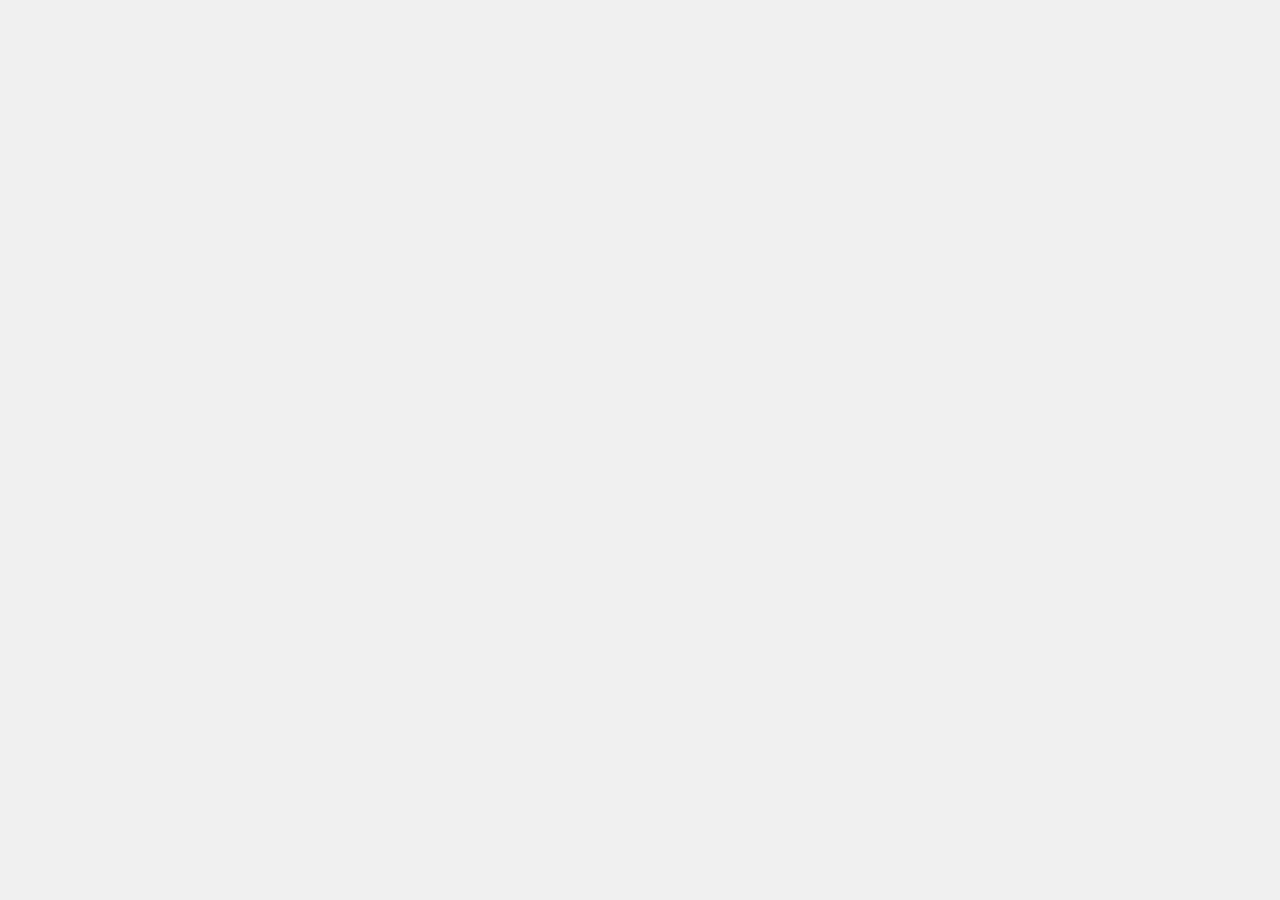
==== index.html @ 879d2b6f "first commit" ====
<!DOCTYPE html>
<html lang="en">
  <head>
    <meta charset="UTF-8" />
    <meta name="viewport" content="width=device-width, initial-scale=1.0" />
    <title>Creative Letter</title>
    <link rel="stylesheet" href="css/styles1.css" />
    <script src="scripts1.js"></script>
  </head>
  <body>
    <div class="container">
      <section class="letter-section" id="section1">
        <h1 class="letter-heading">My Dearest Love,</h1>
        <p class="letter-text">
          Every day with you feels like a beautiful dream. Your smile lights up
          my world...
        </p>
      </section>

      <section class="letter-section" id="section2">
        <h1 class="letter-heading">A Promise</h1>
        <p class="letter-text">
          I promise to always be there for you, through thick and thin. You mean
          the world to me...
        </p>
      </section>

      <section class="letter-section" id="section3">
        <h1 class="letter-heading">Forever Yours</h1>
        <p class="letter-text">
          Together, we will create a future filled with love, laughter, and
          endless adventures...
        </p>
      </section>

      <section class="letter-section" id="section4">
        <h1 class="letter-heading">With All My Heart,</h1>
        <p class="letter-text">Yours truly, [Your Name]</p>
      </section>
    </div>
  </body>
</html>
---- css/styles1.css ----
* {
  margin: 0;
  padding: 0;
  box-sizing: border-box;
}

body {
  font-family: 'Arial', sans-serif;
  background-color: #f0f0f0;
  color: #333;
  overflow-x: hidden;
  scroll-behavior: smooth;
}

.container {
  max-width: 800px;
  margin: 0 auto;
  padding: 20px;
}

.letter-section {
  margin: 20px 0;
  padding: 30px;
  background: #fff;
  box-shadow: 0 4px 8px rgba(0, 0, 0, 0.1);
  opacity: 0;
  transform: translateY(100px);
  transition: opacity 1s ease, transform 1s ease;
}

.letter-section.visible {
  opacity: 1;
  transform: translateY(0);
}

.letter-heading {
  font-size: 2em;
  color: #444;
  margin-bottom: 15px;
  text-align: center;
}

.letter-text {
  font-size: 1.2em;
  line-height: 1.6;
  text-align: justify;
  color: #555;
  letter-spacing: 0.5px;
}

@media (max-width: 600px) {
  .letter-heading {
    font-size: 1.5em;
  }

  .letter-text {
    font-size: 1em;
  }
}
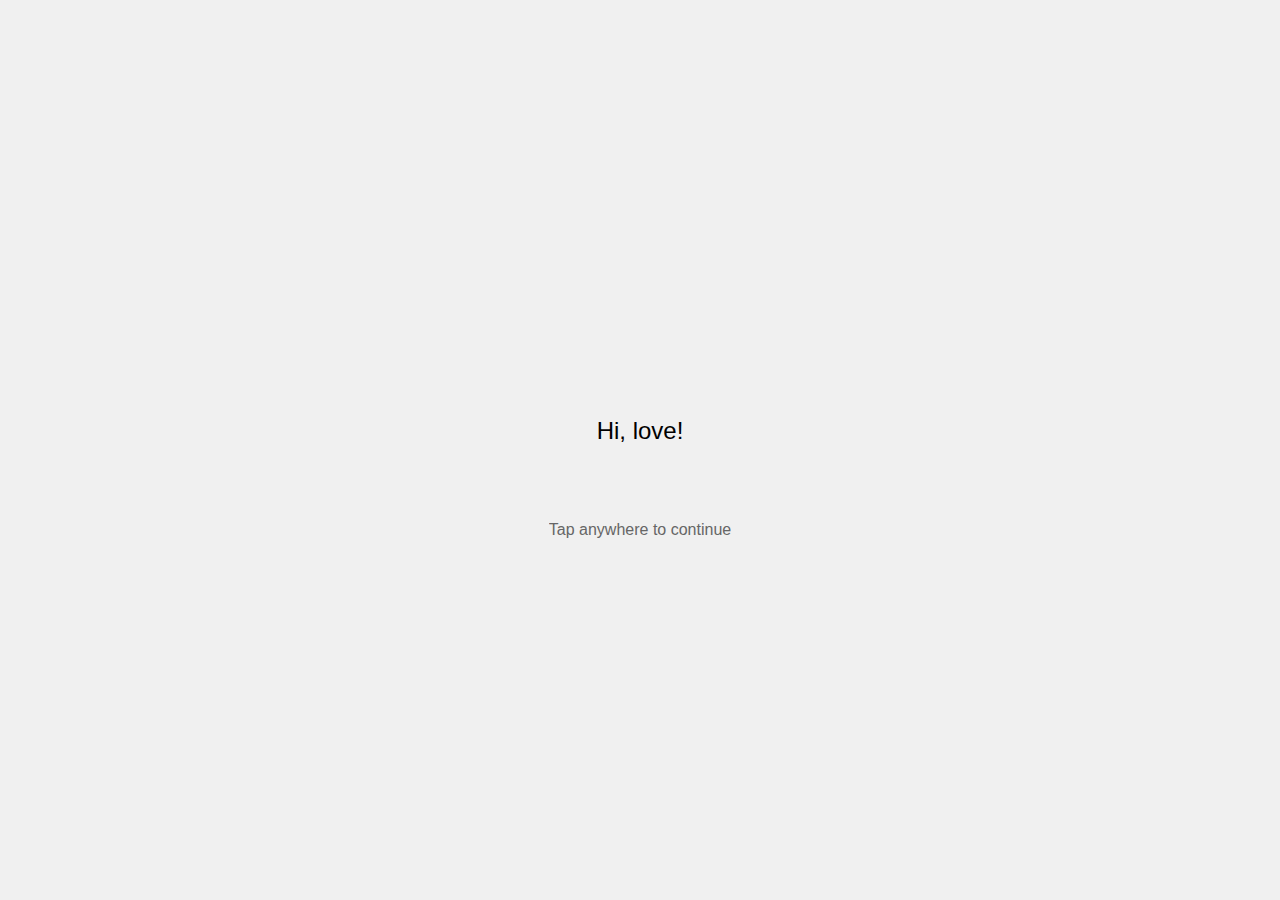
==== commit 30389802: "2nd commit" ====
--- a/index.html
+++ b/index.html
@@ -3,40 +3,14 @@
   <head>
     <meta charset="UTF-8" />
     <meta name="viewport" content="width=device-width, initial-scale=1.0" />
-    <title>Creative Letter</title>
+    <title>Letter ko kay Avhs</title>
     <link rel="stylesheet" href="css/styles1.css" />
-    <script src="scripts1.js"></script>
   </head>
   <body>
-    <div class="container">
-      <section class="letter-section" id="section1">
-        <h1 class="letter-heading">My Dearest Love,</h1>
-        <p class="letter-text">
-          Every day with you feels like a beautiful dream. Your smile lights up
-          my world...
-        </p>
-      </section>
+    <div id="typewriter"></div>
+    <div id="nextLabel">Tap anywhere to continue</div>
+    <button id="navigationButton">Click mo kung mahal mo ko</button>
 
-      <section class="letter-section" id="section2">
-        <h1 class="letter-heading">A Promise</h1>
-        <p class="letter-text">
-          I promise to always be there for you, through thick and thin. You mean
-          the world to me...
-        </p>
-      </section>
-
-      <section class="letter-section" id="section3">
-        <h1 class="letter-heading">Forever Yours</h1>
-        <p class="letter-text">
-          Together, we will create a future filled with love, laughter, and
-          endless adventures...
-        </p>
-      </section>
-
-      <section class="letter-section" id="section4">
-        <h1 class="letter-heading">With All My Heart,</h1>
-        <p class="letter-text">Yours truly, [Your Name]</p>
-      </section>
-    </div>
+    <script src="js/scripts1.js"></script>
   </body>
 </html>
--- a/css/styles1.css
+++ b/css/styles1.css
@@ -1,59 +1,44 @@
-* {
+body,
+html {
+  height: 100%;
   margin: 0;
   padding: 0;
-  box-sizing: border-box;
+  font-family: Arial, sans-serif;
+  display: flex;
+  flex-direction: column;
+  justify-content: center;
+  align-items: center;
+  background-color: #f0f0f0;
+  overflow: hidden;
 }
-
-body {
-  font-family: 'Arial', sans-serif;
-  background-color: #f0f0f0;
-  color: #333;
-  overflow-x: hidden;
-  scroll-behavior: smooth;
+#typewriter {
+  font-size: 24px;
+  padding: 20px;
+  text-align: center;
+  min-height: 100px;
+  display: flex;
+  align-items: center;
+  justify-content: center;
 }
-
-.container {
-  max-width: 800px;
-  margin: 0 auto;
-  padding: 20px;
+#nextLabel {
+  font-size: 16px;
+  color: #666;
+  margin-top: 20px;
+  opacity: 0;
+  transition: opacity 0.5s ease-in-out;
 }
-
-.letter-section {
-  margin: 20px 0;
-  padding: 30px;
-  background: #fff;
-  box-shadow: 0 4px 8px rgba(0, 0, 0, 0.1);
-  opacity: 0;
-  transform: translateY(100px);
-  transition: opacity 1s ease, transform 1s ease;
+#navigationButton {
+  display: none;
+  margin-top: 20px;
+  padding: 10px 20px;
+  background-color: #007bff;
+  color: white;
+  border: none;
+  border-radius: 5px;
+  font-size: 16px;
+  cursor: pointer;
+  transition: background-color 0.3s ease;
 }
-
-.letter-section.visible {
-  opacity: 1;
-  transform: translateY(0);
+#navigationButton:hover {
+  background-color: #0056b3;
 }
-
-.letter-heading {
-  font-size: 2em;
-  color: #444;
-  margin-bottom: 15px;
-  text-align: center;
-}
-
-.letter-text {
-  font-size: 1.2em;
-  line-height: 1.6;
-  text-align: justify;
-  color: #555;
-  letter-spacing: 0.5px;
-}
-
-@media (max-width: 600px) {
-  .letter-heading {
-    font-size: 1.5em;
-  }
-
-  .letter-text {
-    font-size: 1em;
-  }
-}
